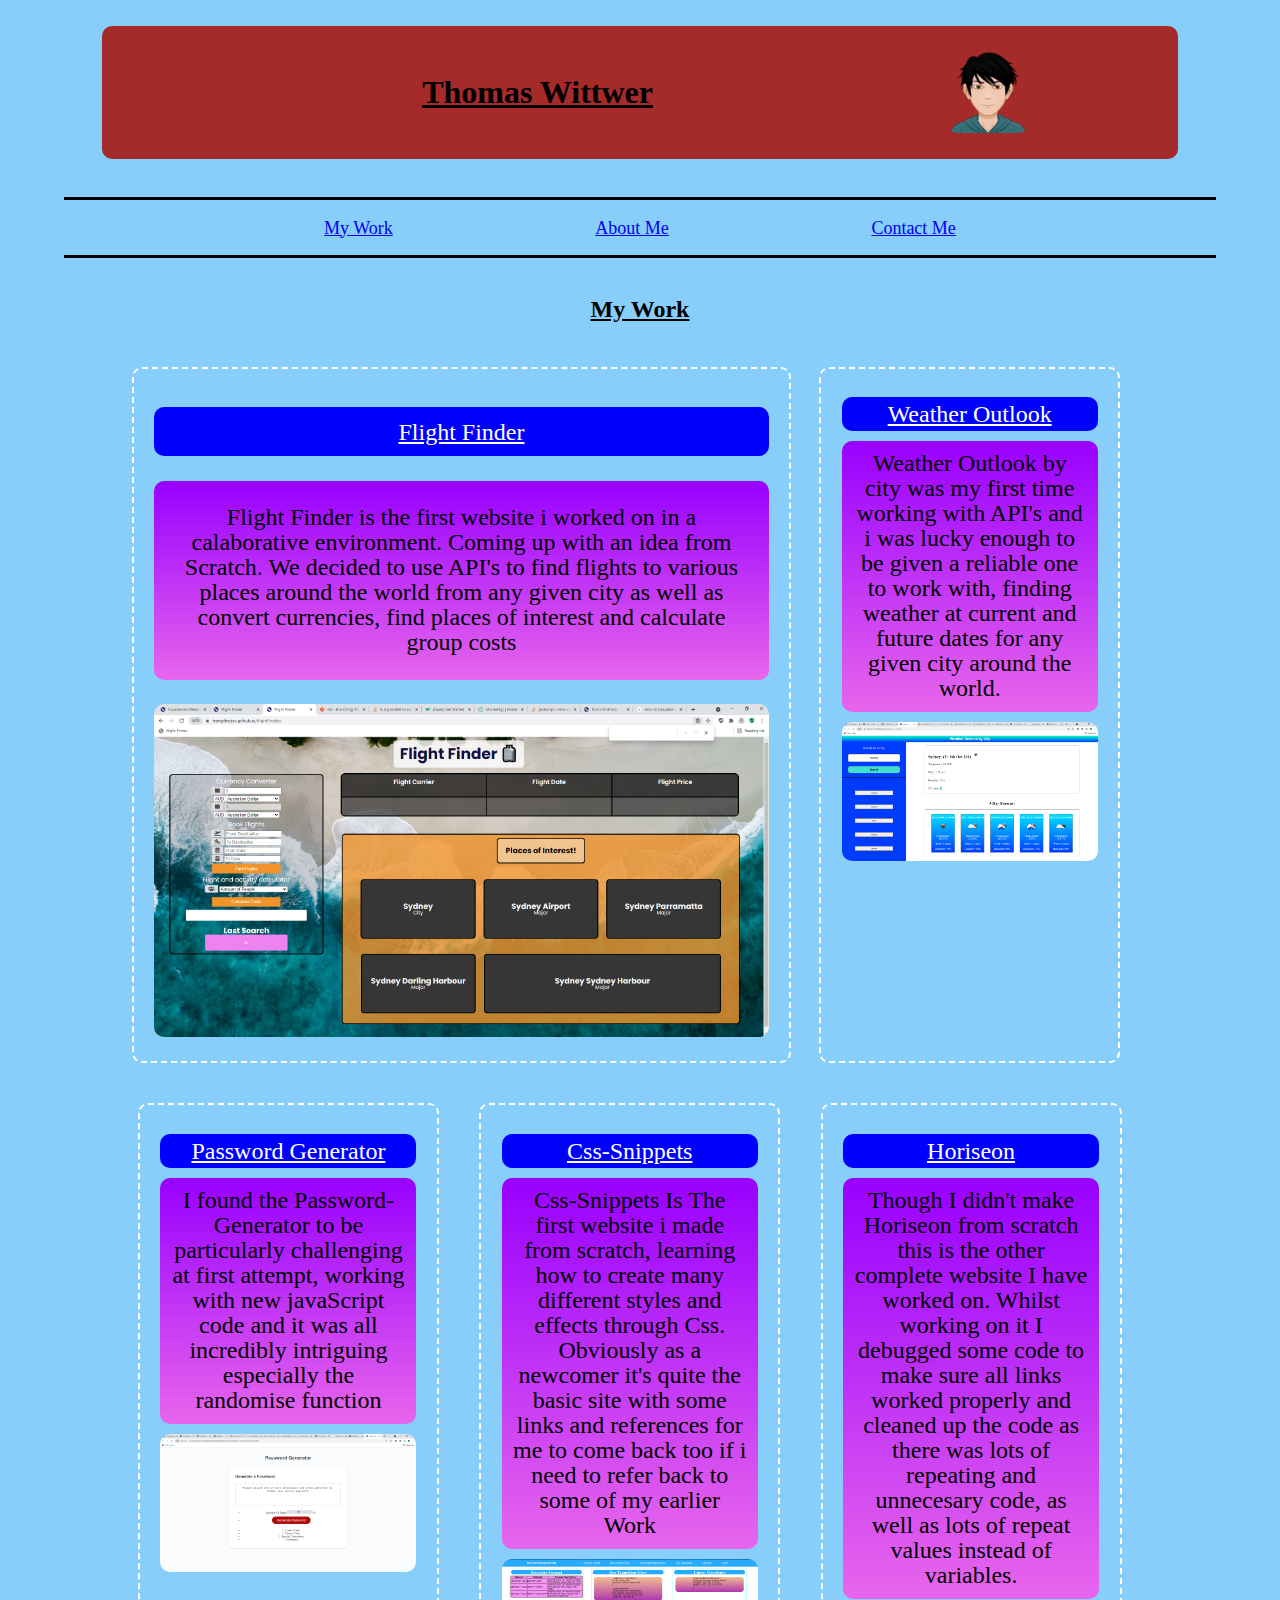
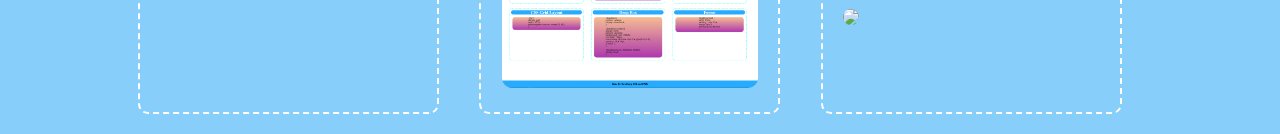
==== myWork.html @ a520e1fe "initial commit" ====
<!DOCTYPE html>
<html lang="en">
<head>
    <meta charset="UTF-8">
    <meta http-equiv="X-UA-Compatible" content="IE=edge">
    <meta name="viewport" content="width=device-width, initial-scale=1.0">
    <title>Tom's Portfolio</title>
    <link rel="stylesheet" href="./Assets/css/reset.css">
    <link rel="stylesheet" href="./Assets/css/style.css">
</head>
<body>
    <!--Header-->
    <header>
        <!--Want to put logo here-->
        <div class="mark">
            <h1>Thomas Wittwer </h1> 
            <img src="./Assets/images/AvatarMaker.png" id="avatar" />
        </div>
        
        <!--Links-->
        <nav>
            <ul>
                <li><a href="#myWork" id="myWork">My Work </a></li>
                <li><a href="#aboutMe" id="aboutMe">About Me </a></li>
                <li><a href="#contactMe" id="contactMe">Contact Me</a></li>
            </ul>
        </nav>
    </header>
    <h2 class="sectionHeadings" id="myWork">My Work</h2>
    <section> 
        <div class="card" id="mostRecent">
            <h3 class="myWorkHeadings">
                <a href="https://trangthedev.github.io/flightFinder/">Flight Finder</a>
            </h3>   
            <p class="websiteDescription"> Flight Finder is the first website i worked on in a calaborative environment. Coming up with an idea from Scratch. We decided to use API's to find flights
                to various places around the world from any given city as well as convert currencies, find places of interest and calculate group costs
            </p>
            <a href="https://trangthedev.github.io/flightFinder/" target="_blank"> <img src="./Assets/images/Flight Finder - Avast Secure Browser 8_10_2021 10_51_16 PM.png"> </a>
        </div>
        <div class="card">
            <h3 class="myWorkHeadings">
                <a href="https://thomas21119.github.io/Weather-OutLook/">Weather Outlook</a>
            </h3>   
            <p class="websiteDescription">Weather Outlook by city was my first time working with API's and i was lucky enough to be given a reliable one to work with, finding weather at current and future dates
                for any given city around the world.
            </p>
            <a href="https://thomas21119.github.io/Weather-OutLook/" target="_blank"> <img src="./Assets/images/Weather - Avast Secure Browser 8_10_2021 10_55_40 PM.png"</a>
        </h3>   
        </div>
        <div class="card">
            <h3 class="myWorkHeadings">
                <a href="https://thomas21119.github.io/Password-Generator/">Password Generator</a>
            </h3>   
            <p class="websiteDescription">I found the Password-Generator to be particularly challenging at first attempt, working with new javaScript code and it was all incredibly intriguing
                especially the randomise function
            </p>
            <a href="https://thomas21119.github.io/Password-Generator/" target="_blank" > <img src="./Assets/images/Weather - Avast Secure Browser 8_10_2021 10_57_27 PM.png" /></a>
        </div>
        <div class="card">
            <h3 class="myWorkHeadings">
                <a href="https://thomas21119.github.io/Css-Snippets/" target="_blank">Css-Snippets</a>
            </h3>
            <p class="websiteDescription">Css-Snippets Is The first website i made from scratch, learning how to create many different styles and effects through Css.  
                Obviously as a newcomer it's quite the basic site with some links and references for me to come back too if i need to refer back to some of my earlier Work
            </p>
            <a href="https://thomas21119.github.io/Css-Snippets/" target="_blank"><img src="./Assets/images/2021-08-29.png" width="100%" /></a>
        </div>
        <div class="card">
            <h3 class="myWorkHeadings">
                <a href="https://thomas21119.github.io/Horiseon/">Horiseon</a>
            </h3>   
            <p class="websiteDescription">Though I didn't make Horiseon from scratch this is the other complete website I have worked on. Whilst working on it I 
                debugged some code to make sure all links worked properly and cleaned up the code as there was lots of repeating and unnecesary code, as well as lots of repeat values instead of variables. 
            </p>
            <a href="https://thomas21119.github.io/Horiseon/" target="_blank"><img src="./Assets/images/2021-08-20 (2).png" /> </a>
        </div>
</body>
<script src="https://ajax.googleapis.com/ajax/libs/jquery/3.5.1/jquery.min.js"></script>
<script src="./Assets/javaScript/script.js"></script>
</html>
---- Assets/css/style.css ----
body {
    background-color: lightskyblue;
}

:root {
    --borderRadius: 10px;
}

header {
    display: flex;
    flex-direction: column;
    justify-content: space-evenly;
    align-items: center;
}

.mark {
    background-color: brown;
    width: 80%;
    display: flex;
    align-items: center;
    margin: 2% auto;
    padding: 2%;
    border-radius: var(--borderRadius);
}

h1 {
    display: flex;
    justify-content: space-evenly;
    font-size: xx-large;
    font-weight: 900;
    font-family: Georgia, 'Times New Roman', Times, serif;
    width: 80%;
    text-decoration: underline;
    text-align: center;
}

#avatar {
    width: 20%;
}

nav {
    border-top: 3px solid black;
    border-bottom: 3px solid black;
    display: flex;
    width: 90%;
    margin: 2% auto;
}

nav ul {
    display: flex;
    width: 90%;
    margin: 3% auto;
    justify-content: space-evenly;
}

li {
    font-size: large;
    line-height: 2rem;
}

section {
    display: flex;
    flex-wrap: wrap;
    width: 80%;
    margin: 0 auto;
    justify-content: space-around;
}

.aboutMe {
    width: 80%;
    margin: 2% auto;
}

.sectionHeadings {
    font-size: x-large;
    font-weight: 600;
    text-align: center;
    margin: 2% auto;
    text-decoration: underline;
    width: 100%;
}

p {
    line-height: 20px;
    text-align: center;
    font-size: large;
}

.hireMe {
    display: flex;
    flex-direction: column;
}

/* MyWork Page */

.card {
    border: 2px dashed white;
    margin: 5% auto;
    padding: 5%;
    border-radius: var(--borderRadius);
}

.myWorkHeadings {
    display: flex;
    width: 100%;
    font-size: x-large;
    margin: 3% auto;
    justify-content: center;
    background-color: blue;
    padding: 2% 0;
    border-radius: var(--borderRadius);
}

.websiteDescription {
    padding: 4%;
    background-image: linear-gradient(
    rgb(153, 0, 255) 0%,
    rgb(231, 102, 236) 100%
    );
    margin: 4% auto;
    border-radius: var(--borderRadius);
}

.myWorkHeadings a {
    text-align: center;
    color: white;
}

img {
    width: 100%;
    border-radius: var(--borderRadius);
}

@media screen and (min-width:768px) {
    .card {
        width: 25%;
        margin: 2% 0;
        margin-right: 2%;
        padding: 2%;
    }

    #mostRecent {
        width: 60%;
    }

    #avatar {
        width: 15%;
    }

    p {
        line-height: 25px;
        text-align: center;
        font-size: x-large;
    }

    nav ul {
        display: flex;
        width: 90%;
        margin: 2% auto;
        justify-content: space-evenly;
    }
    
}

@media screen and (min-width:1200px) {
    #avatar {
        width: 8%;
    }

    nav {
        border-top: 3px solid black;
        border-bottom: 3px solid black;
        display: flex;
        width: 90%;
        margin: 1% auto;
    }

    nav ul {
        display: flex;
        width: 90%;
        margin: 1% auto;
        justify-content: space-evenly;
    }
}
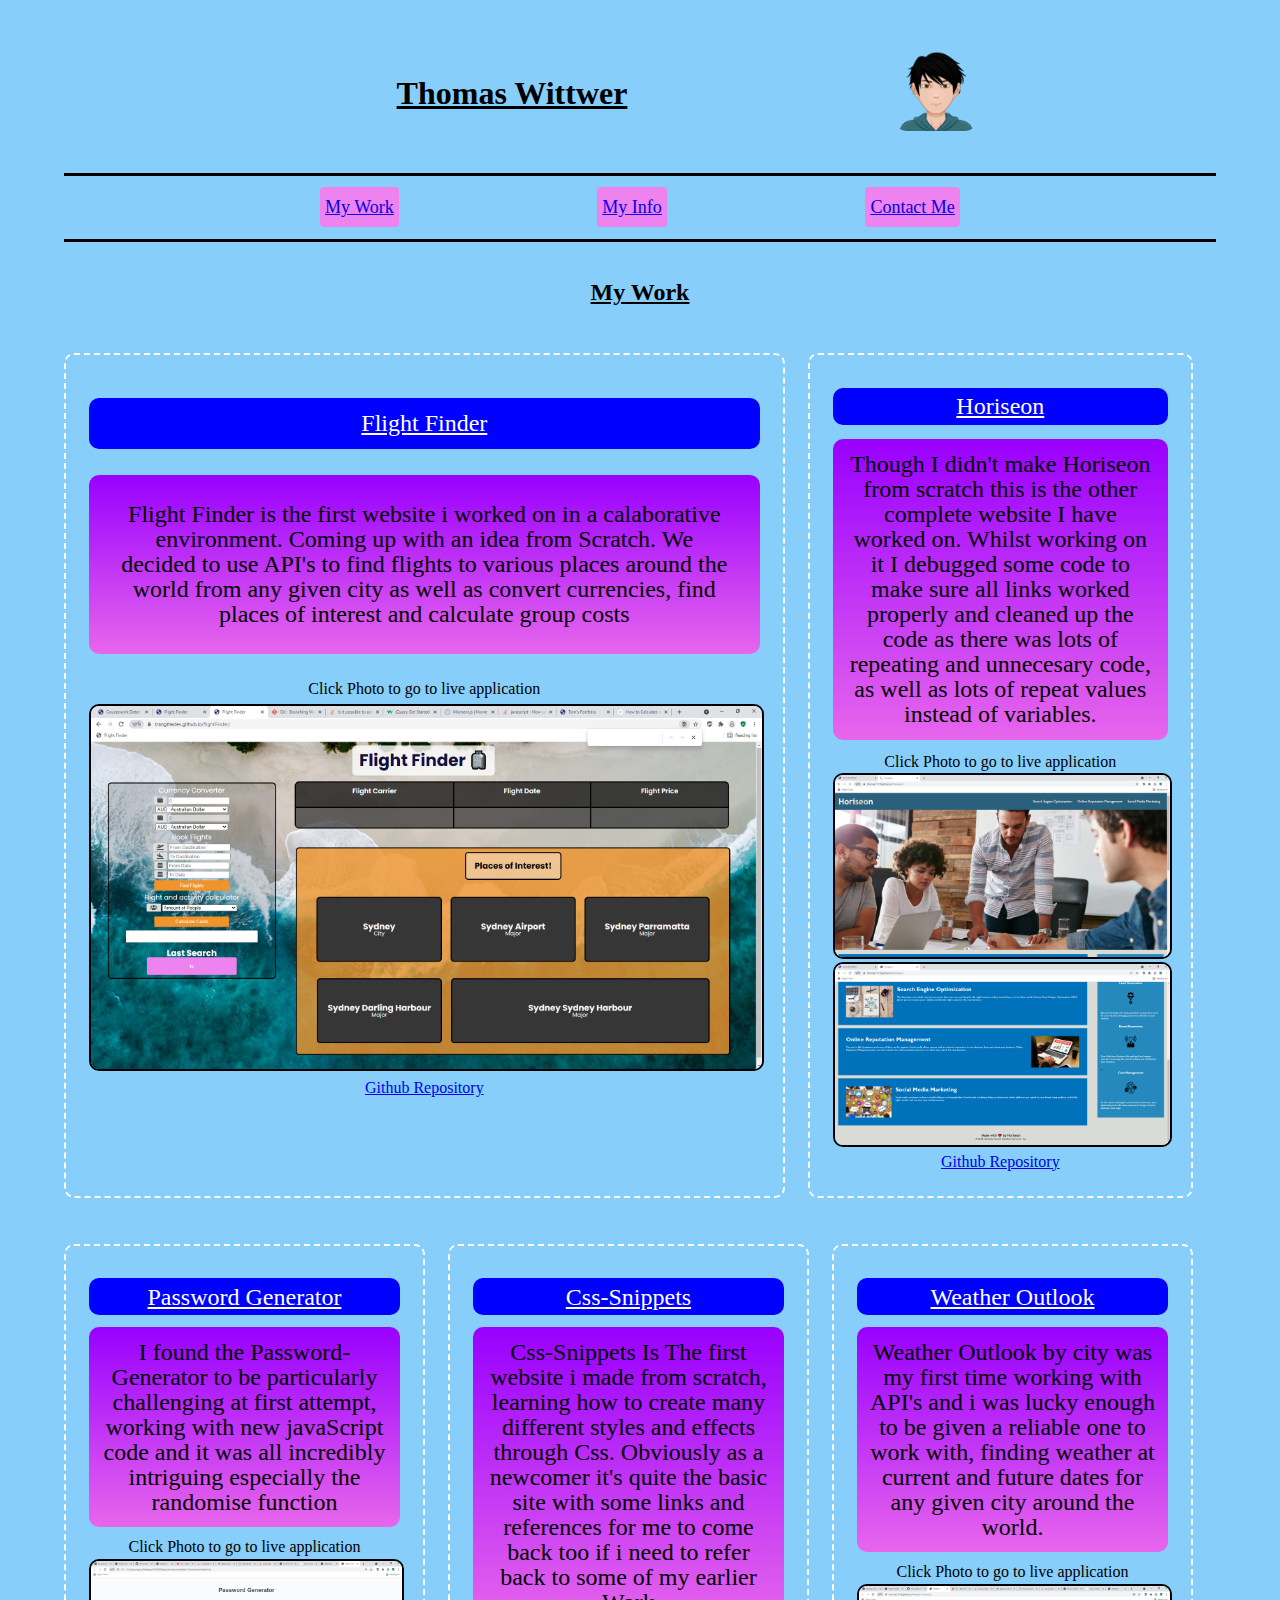
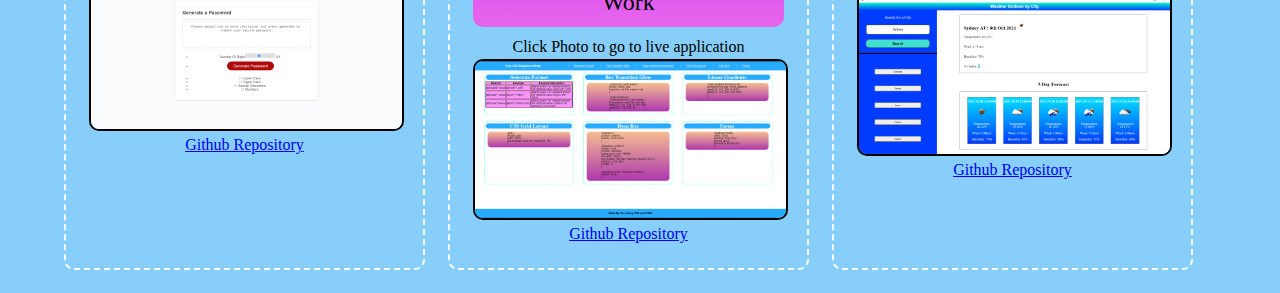
==== commit 2ac84615: "first update commit" ====
--- a/myWork.html
+++ b/myWork.html
@@ -13,66 +13,84 @@
     <header>
         <!--Want to put logo here-->
         <div class="mark">
+                <div id="name">
             <h1>Thomas Wittwer </h1> 
-            <img src="./Assets/images/AvatarMaker.png" id="avatar" />
+                </div>
+            <div id="photo">
+                <img src="./Assets/images/AvatarMaker.png" id="avatar" />
+            </div>
         </div>
         
         <!--Links-->
         <nav>
             <ul>
                 <li><a href="#myWork" id="myWork">My Work </a></li>
-                <li><a href="#aboutMe" id="aboutMe">About Me </a></li>
+                <li><a href="#aboutMe" id="myInfo"> My Info </a></li>
                 <li><a href="#contactMe" id="contactMe">Contact Me</a></li>
             </ul>
         </nav>
     </header>
     <h2 class="sectionHeadings" id="myWork">My Work</h2>
     <section> 
-        <div class="card" id="mostRecent">
-            <h3 class="myWorkHeadings">
-                <a href="https://trangthedev.github.io/flightFinder/">Flight Finder</a>
-            </h3>   
-            <p class="websiteDescription"> Flight Finder is the first website i worked on in a calaborative environment. Coming up with an idea from Scratch. We decided to use API's to find flights
-                to various places around the world from any given city as well as convert currencies, find places of interest and calculate group costs
-            </p>
-            <a href="https://trangthedev.github.io/flightFinder/" target="_blank"> <img src="./Assets/images/Flight Finder - Avast Secure Browser 8_10_2021 10_51_16 PM.png"> </a>
+        <div class="topRow">
+            <div class="card" id="mostRecent">
+                <h3 class="myWorkHeadings">
+                    <a href="https://trangthedev.github.io/flightFinder/">Flight Finder</a>
+                </h3>   
+                <p class="websiteDescription"> Flight Finder is the first website i worked on in a calaborative environment. Coming up with an idea from Scratch. We decided to use API's to find flights
+                    to various places around the world from any given city as well as convert currencies, find places of interest and calculate group costs
+                </p>
+                <p> Click Photo to go to live application </p>
+                <a href="https://trangthedev.github.io/flightFinder/" target="_blank"> <img src="./Assets/images/Flight Finder - Avast Secure Browser 8_10_2021 10_51_16 PM.png"> </a>
+                <a target="_blank" href="https://github.com/TrangTheDev/flightFinder"> <h4> Github Repository </h4> </a>
+            </div>
+            <div class="card">
+                <h3 class="myWorkHeadings">
+                    <a href="https://thomas21119.github.io/Horiseon/">Horiseon</a>
+                </h3>   
+                <p class="websiteDescription">Though I didn't make Horiseon from scratch this is the other complete website I have worked on. Whilst working on it I 
+                    debugged some code to make sure all links worked properly and cleaned up the code as there was lots of repeating and unnecesary code, as well as lots of repeat values instead of variables. 
+                </p>
+                <p> Click Photo to go to live application </p>
+                <a href="https://thomas21119.github.io/Horiseon/" target="_blank"><img src="./Assets/images/Horiseon - Avast Secure Browser 10_10_2021 3_27_01 PM.png" /> </a>
+                <a href="https://thomas21119.github.io/Horiseon/" target="_blank"><img src="./Assets/images/Horiseon - Avast Secure Browser 10_10_2021 3_27_27 PM.png" /> </a>
+                <a target="_blank" href="https://github.com/Thomas21119/Horiseon"> <h4> Github Repository </h4> </a>
+            </div>
         </div>
-        <div class="card">
-            <h3 class="myWorkHeadings">
-                <a href="https://thomas21119.github.io/Weather-OutLook/">Weather Outlook</a>
-            </h3>   
-            <p class="websiteDescription">Weather Outlook by city was my first time working with API's and i was lucky enough to be given a reliable one to work with, finding weather at current and future dates
-                for any given city around the world.
-            </p>
-            <a href="https://thomas21119.github.io/Weather-OutLook/" target="_blank"> <img src="./Assets/images/Weather - Avast Secure Browser 8_10_2021 10_55_40 PM.png"</a>
-        </h3>   
-        </div>
-        <div class="card">
-            <h3 class="myWorkHeadings">
-                <a href="https://thomas21119.github.io/Password-Generator/">Password Generator</a>
-            </h3>   
-            <p class="websiteDescription">I found the Password-Generator to be particularly challenging at first attempt, working with new javaScript code and it was all incredibly intriguing
-                especially the randomise function
-            </p>
-            <a href="https://thomas21119.github.io/Password-Generator/" target="_blank" > <img src="./Assets/images/Weather - Avast Secure Browser 8_10_2021 10_57_27 PM.png" /></a>
-        </div>
-        <div class="card">
-            <h3 class="myWorkHeadings">
-                <a href="https://thomas21119.github.io/Css-Snippets/" target="_blank">Css-Snippets</a>
-            </h3>
-            <p class="websiteDescription">Css-Snippets Is The first website i made from scratch, learning how to create many different styles and effects through Css.  
-                Obviously as a newcomer it's quite the basic site with some links and references for me to come back too if i need to refer back to some of my earlier Work
-            </p>
-            <a href="https://thomas21119.github.io/Css-Snippets/" target="_blank"><img src="./Assets/images/2021-08-29.png" width="100%" /></a>
-        </div>
-        <div class="card">
-            <h3 class="myWorkHeadings">
-                <a href="https://thomas21119.github.io/Horiseon/">Horiseon</a>
-            </h3>   
-            <p class="websiteDescription">Though I didn't make Horiseon from scratch this is the other complete website I have worked on. Whilst working on it I 
-                debugged some code to make sure all links worked properly and cleaned up the code as there was lots of repeating and unnecesary code, as well as lots of repeat values instead of variables. 
-            </p>
-            <a href="https://thomas21119.github.io/Horiseon/" target="_blank"><img src="./Assets/images/2021-08-20 (2).png" /> </a>
+        <div class="bottomRow">
+            <div class="card">
+                <h3 class="myWorkHeadings">
+                    <a href="https://thomas21119.github.io/Password-Generator/">Password Generator</a>
+                </h3>   
+                <p class="websiteDescription">I found the Password-Generator to be particularly challenging at first attempt, working with new javaScript code and it was all incredibly intriguing
+                    especially the randomise function
+                </p>
+                <p> Click Photo to go to live application </p>
+                <a href="https://thomas21119.github.io/Password-Generator/" target="_blank" > <img src="./Assets/images/Weather - Avast Secure Browser 8_10_2021 10_57_27 PM.png" /> </a>
+                <a target="_blank" href="https://github.com/Thomas21119/Password-Generator"> <h4> Github Repository </h4> </a>
+            </div>
+            <div class="card">
+                <h3 class="myWorkHeadings">
+                    <a href="https://thomas21119.github.io/Css-Snippets/" target="_blank">Css-Snippets</a>
+                </h3>
+                <p class="websiteDescription">Css-Snippets Is The first website i made from scratch, learning how to create many different styles and effects through Css.  
+                    Obviously as a newcomer it's quite the basic site with some links and references for me to come back too if i need to refer back to some of my earlier Work
+                </p>
+                <p> Click Photo to go to live application </p>
+                <a href="https://thomas21119.github.io/Css-Snippets/" target="_blank"><img src="./Assets/images/2021-08-29.png" width="100%" /> </a>
+                <a target="_blank" href="https://github.com/Thomas21119/Css-Snippets"> <h4> Github Repository </h4> </a>
+            </div>
+            <div class="card">
+                <h3 class="myWorkHeadings">
+                    <a href="https://thomas21119.github.io/Weather-OutLook/">Weather Outlook</a>
+                </h3>   
+                <p class="websiteDescription">Weather Outlook by city was my first time working with API's and i was lucky enough to be given a reliable one to work with, finding weather at current and future dates
+                    for any given city around the world.
+                </p>
+                <p> Click Photo to go to live application </p>
+                <a href="https://thomas21119.github.io/Weather-OutLook/" target="_blank"> <img src="./Assets/images/Weather - Avast Secure Browser 8_10_2021 10_55_40 PM.png" /> </a>
+                <a target="_blank" href="https://github.com/Thomas21119/Weather-OutLook"> <h4> Github Repository </h4> </a>
+            </div>
         </div>
 </body>
 <script src="https://ajax.googleapis.com/ajax/libs/jquery/3.5.1/jquery.min.js"></script>
--- a/Assets/css/style.css
+++ b/Assets/css/style.css
@@ -1,5 +1,25 @@
+html {
+    height: 100%;
+}
+
 body {
     background-color: lightskyblue;
+    display: flex;
+    flex-direction: column;
+    height: 100%;
+    margin: 0 auto;
+}
+
+main {
+    display: flex;
+    flex-direction: column;
+}
+
+section {
+    display: flex;
+    flex-direction: column;
+    justify-content: space-evenly;
+    align-items: center;
 }
 
 :root {
@@ -11,20 +31,28 @@
     flex-direction: column;
     justify-content: space-evenly;
     align-items: center;
+    margin-top: 2%;
 }
 
 .mark {
-    background-color: brown;
     width: 80%;
     display: flex;
     align-items: center;
     margin: 2% auto;
-    padding: 2%;
-    border-radius: var(--borderRadius);
+    border-radius: var(--borderRadius);
+}
+
+#name {
+    width: 75%;
+}
+
+#photo {
+    width: 25%;
 }
 
 h1 {
     display: flex;
+    margin: 0 auto;
     justify-content: space-evenly;
     font-size: xx-large;
     font-weight: 900;
@@ -35,7 +63,7 @@
 }
 
 #avatar {
-    width: 20%;
+    width: 70px;
 }
 
 nav {
@@ -53,22 +81,38 @@
     justify-content: space-evenly;
 }
 
-li {
-    font-size: large;
-    line-height: 2rem;
+header li {
+    display: flex;
+    align-items: center;
+    font-size: large;
+    background-color: violet;
+    padding: 5px;
+    border-radius: var(--borderRadius);
+    border:none;
+    color:white;
+    height: 30px;
+    border-radius:4px;
+    box-shadow: inset 0 0 0 0 #f9e506;
+    transition:ease-out 0.3s;
+}
+
+header li:hover {
+    box-shadow: inset 300px 0 0 0 #f9e506;
+    color:#000;
 }
 
 section {
     display: flex;
     flex-wrap: wrap;
-    width: 80%;
+    width: 90%;
     margin: 0 auto;
     justify-content: space-around;
+    
 }
 
 .aboutMe {
     width: 80%;
-    margin: 2% auto;
+    margin: 0 auto;
 }
 
 .sectionHeadings {
@@ -80,15 +124,48 @@
     width: 100%;
 }
 
+main p {
+    line-height: 20px;
+    text-align: center;
+    font-size: large;
+}
+
 p {
-    line-height: 20px;
-    text-align: center;
-    font-size: large;
+    text-align: center;
+    margin: 1%;
 }
 
 .hireMe {
     display: flex;
     flex-direction: column;
+    align-items: center;
+    justify-content: center;
+}
+
+.hireMe ul {
+    width: 100%;
+    display: flex;
+    justify-content: space-evenly;
+    align-items: center;
+}
+
+.hireMe ul li {
+    text-align: center;
+    font-size: large;
+    background-color: violet;
+    padding: 5px;
+    border-radius: var(--borderRadius);
+    border:none;
+    color:white;
+    border-radius:4px;
+    box-shadow: inset 0 0 0 0 #f9e506;
+    transition:ease-out 0.3s;
+    margin: 0 5%;
+}
+
+.hireMe ul li:hover {
+    box-shadow: inset 300px 0 0 0 #f9e506;
+    color:#000;
 }
 
 /* MyWork Page */
@@ -119,6 +196,9 @@
     );
     margin: 4% auto;
     border-radius: var(--borderRadius);
+    line-height: 20px;
+    text-align: center;
+    font-size: large;
 }
 
 .myWorkHeadings a {
@@ -131,23 +211,58 @@
     border-radius: var(--borderRadius);
 }
 
+h4 {
+    text-align: center;
+    margin: 1%;
+}
+
+a img {
+    border: 2px solid black;
+    transition: all 0.5s ease-in-out;
+}
+
+a img:hover {
+    box-shadow: inset 0px 0px 8px 
+    rgba(232, 102, 236, 1), 0 0 15px 
+    rgba(232, 102, 236, 1);
+}
+
 @media screen and (min-width:768px) {
+    section {
+        display: inline-flex;
+        flex-wrap: wrap;
+        flex-direction: row;
+        align-items: center;
+    }
+
+    .topRow {
+        display: inline-flex;
+        justify-content: space-evenly;
+        width: 100%;
+    }
+
+    .bottomRow {
+        display: inline-flex;
+        justify-content: space-evenly;
+        width: 100%;
+    }
+    
     .card {
-        width: 25%;
+        width: 40%;
         margin: 2% 0;
         margin-right: 2%;
         padding: 2%;
     }
 
     #mostRecent {
-        width: 60%;
+        width: 80%;
     }
 
     #avatar {
-        width: 15%;
-    }
-
-    p {
+        width: 100px;
+    }
+
+    .websiteDescription {
         line-height: 25px;
         text-align: center;
         font-size: x-large;
@@ -164,7 +279,7 @@
 
 @media screen and (min-width:1200px) {
     #avatar {
-        width: 8%;
+        width: 80px;
     }
 
     nav {
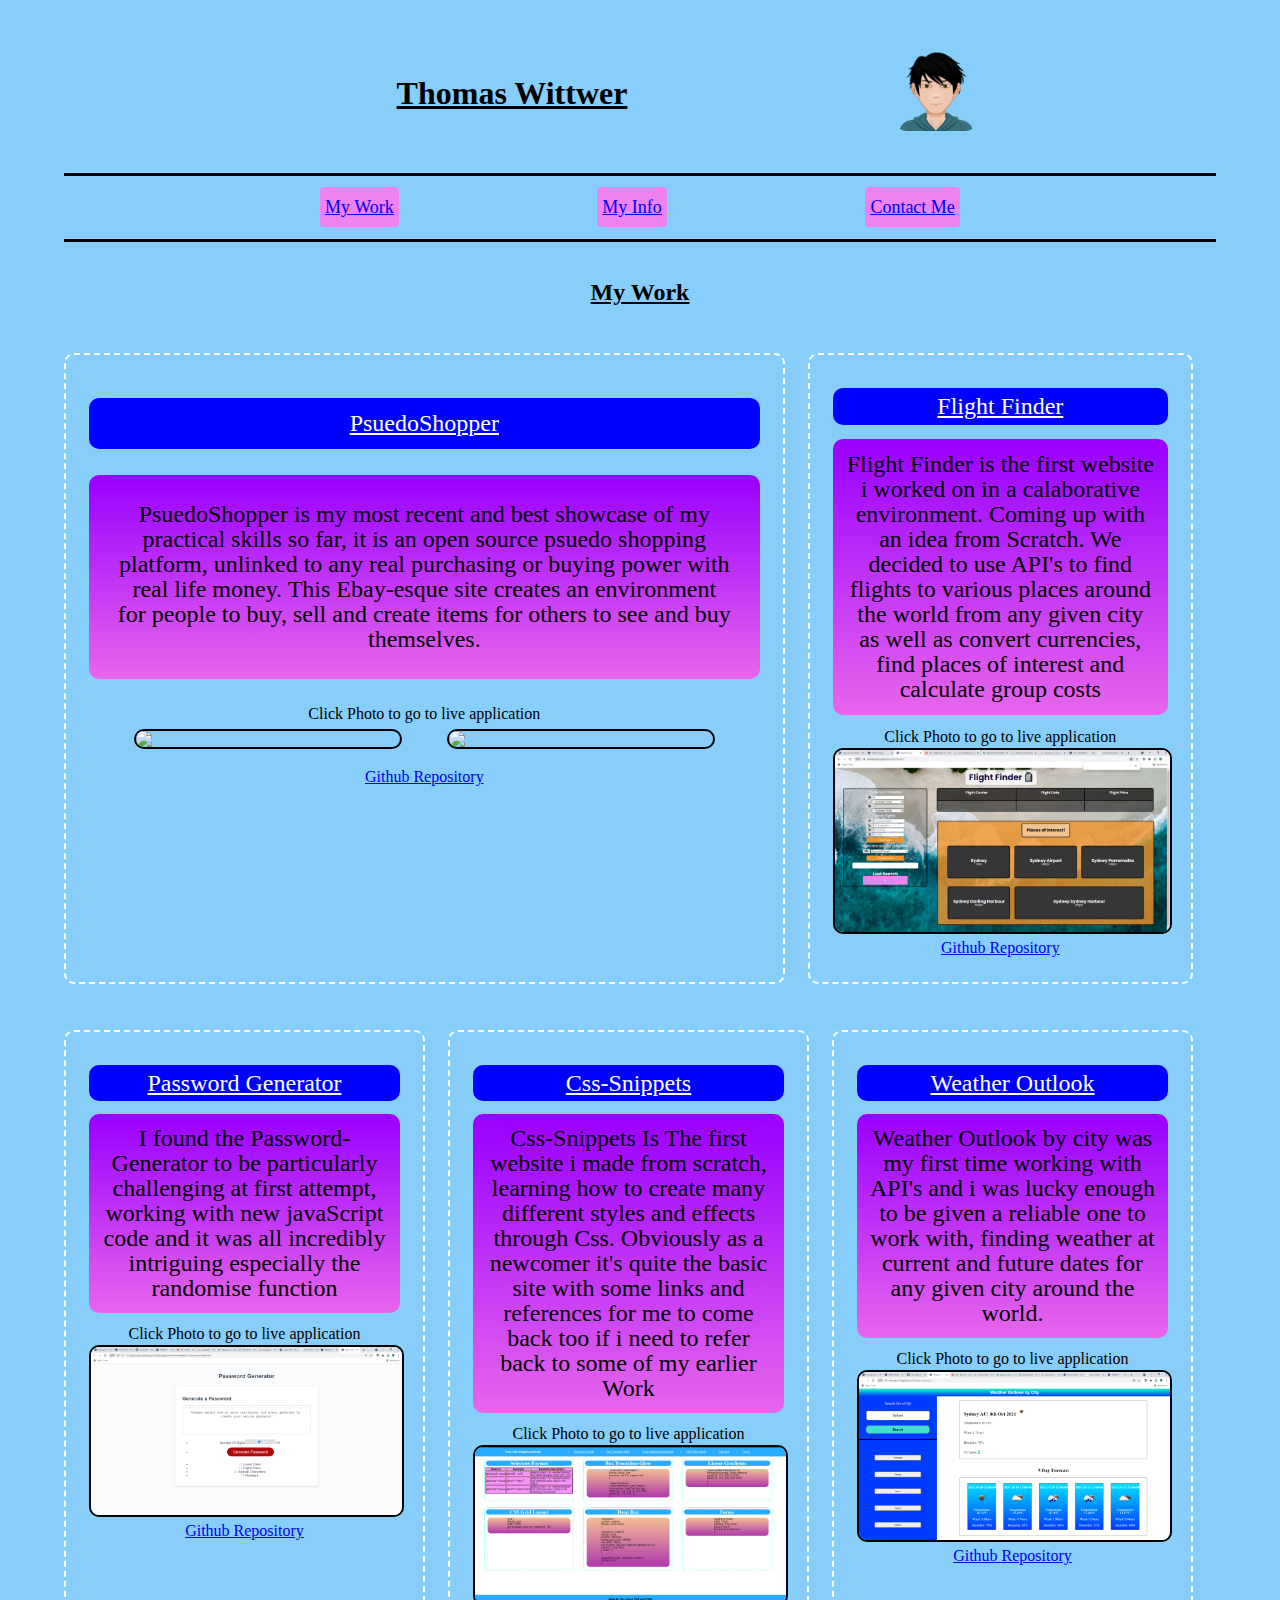
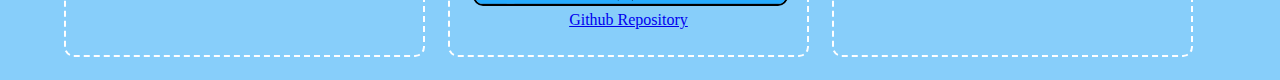
==== commit 354f6fbb: "adding psuedoshopper and changing css" ====
--- a/myWork.html
+++ b/myWork.html
@@ -35,6 +35,20 @@
         <div class="topRow">
             <div class="card" id="mostRecent">
                 <h3 class="myWorkHeadings">
+                    <a href="https://psuedoshopper.herokuapp.com/">PsuedoShopper</a>
+                </h3>   
+                <p class="websiteDescription"> PsuedoShopper is my most recent and best showcase of my practical skills so far, it is an open source psuedo shopping platform, unlinked to any
+                    real purchasing or buying power with real life money. This Ebay-esque site creates an environment for people to buy, sell and create items for others to see and buy themselves.
+                </p>
+                <p> Click Photo to go to live application </p>
+                <div id="images">
+                    <a href="https://psuedoshopper.herokuapp.com/" target="_blank"> <img src="https://github.com/Thomas21119/PsuedoShopper/raw/main/public/images/homepage.png"> </a>
+                    <a href="https://psuedoshopper.herokuapp.com/" target="_blank"> <img src="https://github.com/Thomas21119/PsuedoShopper/raw/main/public/images/dashboard.png"> </a>
+                </div>
+                <a target="_blank" href="https://github.com/Thomas21119/PsuedoShopper"> <h4> Github Repository </h4> </a>
+            </div>
+            <div class="card">
+                <h3 class="myWorkHeadings">
                     <a href="https://trangthedev.github.io/flightFinder/">Flight Finder</a>
                 </h3>   
                 <p class="websiteDescription"> Flight Finder is the first website i worked on in a calaborative environment. Coming up with an idea from Scratch. We decided to use API's to find flights
@@ -43,18 +57,6 @@
                 <p> Click Photo to go to live application </p>
                 <a href="https://trangthedev.github.io/flightFinder/" target="_blank"> <img src="./Assets/images/Flight Finder - Avast Secure Browser 8_10_2021 10_51_16 PM.png"> </a>
                 <a target="_blank" href="https://github.com/TrangTheDev/flightFinder"> <h4> Github Repository </h4> </a>
-            </div>
-            <div class="card">
-                <h3 class="myWorkHeadings">
-                    <a href="https://thomas21119.github.io/Horiseon/">Horiseon</a>
-                </h3>   
-                <p class="websiteDescription">Though I didn't make Horiseon from scratch this is the other complete website I have worked on. Whilst working on it I 
-                    debugged some code to make sure all links worked properly and cleaned up the code as there was lots of repeating and unnecesary code, as well as lots of repeat values instead of variables. 
-                </p>
-                <p> Click Photo to go to live application </p>
-                <a href="https://thomas21119.github.io/Horiseon/" target="_blank"><img src="./Assets/images/Horiseon - Avast Secure Browser 10_10_2021 3_27_01 PM.png" /> </a>
-                <a href="https://thomas21119.github.io/Horiseon/" target="_blank"><img src="./Assets/images/Horiseon - Avast Secure Browser 10_10_2021 3_27_27 PM.png" /> </a>
-                <a target="_blank" href="https://github.com/Thomas21119/Horiseon"> <h4> Github Repository </h4> </a>
             </div>
         </div>
         <div class="bottomRow">
--- a/Assets/css/style.css
+++ b/Assets/css/style.css
@@ -1,299 +1,323 @@
 html {
-    height: 100%;
+  height: 100%;
 }
 
 body {
-    background-color: lightskyblue;
-    display: flex;
-    flex-direction: column;
-    height: 100%;
-    margin: 0 auto;
+  background-color: lightskyblue;
+  display: flex;
+  flex-direction: column;
+  height: 100%;
+  margin: 0 auto;
 }
 
 main {
-    display: flex;
-    flex-direction: column;
+  display: flex;
+  flex-direction: column;
 }
 
 section {
-    display: flex;
-    flex-direction: column;
-    justify-content: space-evenly;
+  display: flex;
+  flex-direction: column;
+  justify-content: space-evenly;
+  align-items: center;
+}
+
+:root {
+  --borderRadius: 10px;
+}
+
+header {
+  display: flex;
+  flex-direction: column;
+  justify-content: space-evenly;
+  align-items: center;
+  margin-top: 2%;
+}
+
+.mark {
+  width: 80%;
+  display: flex;
+  align-items: center;
+  margin: 2% auto;
+  border-radius: var(--borderRadius);
+}
+
+#name {
+  width: 75%;
+}
+
+#photo {
+  width: 25%;
+}
+
+h1 {
+  display: flex;
+  margin: 0 auto;
+  justify-content: space-evenly;
+  font-size: xx-large;
+  font-weight: 900;
+  font-family: Georgia, "Times New Roman", Times, serif;
+  width: 80%;
+  text-decoration: underline;
+  text-align: center;
+}
+
+#avatar {
+  width: 70px;
+}
+
+nav {
+  border-top: 3px solid black;
+  border-bottom: 3px solid black;
+  display: flex;
+  width: 90%;
+  margin: 2% auto;
+}
+
+nav ul {
+  display: flex;
+  width: 90%;
+  margin: 3% auto;
+  justify-content: space-evenly;
+}
+
+header li {
+  display: flex;
+  align-items: center;
+  font-size: large;
+  background-color: violet;
+  padding: 5px;
+  border-radius: var(--borderRadius);
+  border: none;
+  color: white;
+  height: 30px;
+  border-radius: 4px;
+  box-shadow: inset 0 0 0 0 #f9e506;
+  transition: ease-out 0.3s;
+}
+
+header li:hover {
+  box-shadow: inset 300px 0 0 0 #f9e506;
+  color: #000;
+}
+
+section {
+  display: flex;
+  flex-wrap: wrap;
+  width: 90%;
+  margin: 0 auto;
+  justify-content: space-around;
+}
+
+.aboutMe {
+  width: 80%;
+  margin: 0 auto;
+}
+
+.sectionHeadings {
+  font-size: x-large;
+  font-weight: 600;
+  text-align: center;
+  margin: 2% auto;
+  text-decoration: underline;
+  width: 100%;
+}
+
+main p {
+  line-height: 20px;
+  text-align: center;
+  font-size: large;
+}
+
+p {
+  text-align: center;
+  margin: 1%;
+}
+
+.hireMe {
+  display: flex;
+  flex-direction: column;
+  align-items: center;
+  justify-content: center;
+}
+
+.hireMe ul {
+  width: 100%;
+  display: flex;
+  justify-content: space-evenly;
+  align-items: center;
+}
+
+.hireMe ul li {
+  text-align: center;
+  font-size: large;
+  background-color: violet;
+  padding: 5px;
+  border-radius: var(--borderRadius);
+  border: none;
+  color: white;
+  border-radius: 4px;
+  box-shadow: inset 0 0 0 0 #f9e506;
+  transition: ease-out 0.3s;
+  margin: 0 5%;
+}
+
+.hireMe ul li:hover {
+  box-shadow: inset 300px 0 0 0 #f9e506;
+  color: #000;
+}
+
+/* MyWork Page */
+
+.card {
+  border: 2px dashed white;
+  margin: 5% auto;
+  padding: 5%;
+  border-radius: var(--borderRadius);
+}
+
+.myWorkHeadings {
+  display: flex;
+  width: 100%;
+  font-size: x-large;
+  margin: 3% auto;
+  justify-content: center;
+  background-color: blue;
+  padding: 2% 0;
+  border-radius: var(--borderRadius);
+}
+
+#images {
+  display: flex;
+  width: 100%;
+  flex-direction: column;
+  align-items: center;
+  justify-content: space-evenly;
+}
+
+#images img {
+  margin-bottom: 5%;
+}
+
+.websiteDescription {
+  padding: 4%;
+  background-image: linear-gradient(
+    rgb(153, 0, 255) 0%,
+    rgb(231, 102, 236) 100%
+  );
+  margin: 4% auto;
+  border-radius: var(--borderRadius);
+  line-height: 20px;
+  text-align: center;
+  font-size: large;
+}
+
+.myWorkHeadings a {
+  text-align: center;
+  color: white;
+}
+
+img {
+  width: 100%;
+  border-radius: var(--borderRadius);
+}
+
+h4 {
+  text-align: center;
+  margin: 1%;
+}
+
+a img {
+  border: 2px solid black;
+  transition: all 0.5s ease-in-out;
+}
+
+a img:hover {
+  box-shadow: inset 0px 0px 8px rgba(232, 102, 236, 1),
+    0 0 15px rgba(232, 102, 236, 1);
+}
+
+@media screen and (min-width: 768px) {
+  section {
+    display: inline-flex;
+    flex-wrap: wrap;
+    flex-direction: row;
     align-items: center;
-}
-
-:root {
-    --borderRadius: 10px;
-}
-
-header {
-    display: flex;
-    flex-direction: column;
-    justify-content: space-evenly;
+  }
+
+  .topRow {
+    display: inline-flex;
+    justify-content: space-evenly;
+    width: 100%;
+  }
+
+  .bottomRow {
+    display: inline-flex;
+    justify-content: space-evenly;
+    width: 100%;
+  }
+
+  .card {
+    width: 40%;
+    margin: 2% 0;
+    margin-right: 2%;
+    padding: 2%;
+  }
+
+  #mostRecent {
+    width: 80%;
+  }
+
+  #images {
+    display: flex;
+    width: 100%;
+    flex-direction: row;
     align-items: center;
-    margin-top: 2%;
-}
-
-.mark {
-    width: 80%;
-    display: flex;
+    justify-content: space-evenly;
+  }
+
+  #images a {
+    display: flex;
+    width: 40%;
     align-items: center;
+    justify-content: center;
+  }
+
+  #avatar {
+    width: 100px;
+  }
+
+  .websiteDescription {
+    line-height: 25px;
+    text-align: center;
+    font-size: x-large;
+  }
+
+  nav ul {
+    display: flex;
+    width: 90%;
     margin: 2% auto;
-    border-radius: var(--borderRadius);
-}
-
-#name {
-    width: 75%;
-}
-
-#photo {
-    width: 25%;
-}
-
-h1 {
-    display: flex;
-    margin: 0 auto;
-    justify-content: space-evenly;
-    font-size: xx-large;
-    font-weight: 900;
-    font-family: Georgia, 'Times New Roman', Times, serif;
-    width: 80%;
-    text-decoration: underline;
-    text-align: center;
-}
-
-#avatar {
-    width: 70px;
-}
-
-nav {
+    justify-content: space-evenly;
+  }
+}
+
+@media screen and (min-width: 1200px) {
+  #avatar {
+    width: 80px;
+  }
+
+  nav {
     border-top: 3px solid black;
     border-bottom: 3px solid black;
     display: flex;
     width: 90%;
-    margin: 2% auto;
-}
-
-nav ul {
+    margin: 1% auto;
+  }
+
+  nav ul {
     display: flex;
     width: 90%;
-    margin: 3% auto;
-    justify-content: space-evenly;
-}
-
-header li {
-    display: flex;
-    align-items: center;
-    font-size: large;
-    background-color: violet;
-    padding: 5px;
-    border-radius: var(--borderRadius);
-    border:none;
-    color:white;
-    height: 30px;
-    border-radius:4px;
-    box-shadow: inset 0 0 0 0 #f9e506;
-    transition:ease-out 0.3s;
-}
-
-header li:hover {
-    box-shadow: inset 300px 0 0 0 #f9e506;
-    color:#000;
-}
-
-section {
-    display: flex;
-    flex-wrap: wrap;
-    width: 90%;
-    margin: 0 auto;
-    justify-content: space-around;
-    
-}
-
-.aboutMe {
-    width: 80%;
-    margin: 0 auto;
-}
-
-.sectionHeadings {
-    font-size: x-large;
-    font-weight: 600;
-    text-align: center;
-    margin: 2% auto;
-    text-decoration: underline;
-    width: 100%;
-}
-
-main p {
-    line-height: 20px;
-    text-align: center;
-    font-size: large;
-}
-
-p {
-    text-align: center;
-    margin: 1%;
-}
-
-.hireMe {
-    display: flex;
-    flex-direction: column;
-    align-items: center;
-    justify-content: center;
-}
-
-.hireMe ul {
-    width: 100%;
-    display: flex;
-    justify-content: space-evenly;
-    align-items: center;
-}
-
-.hireMe ul li {
-    text-align: center;
-    font-size: large;
-    background-color: violet;
-    padding: 5px;
-    border-radius: var(--borderRadius);
-    border:none;
-    color:white;
-    border-radius:4px;
-    box-shadow: inset 0 0 0 0 #f9e506;
-    transition:ease-out 0.3s;
-    margin: 0 5%;
-}
-
-.hireMe ul li:hover {
-    box-shadow: inset 300px 0 0 0 #f9e506;
-    color:#000;
-}
-
-/* MyWork Page */
-
-.card {
-    border: 2px dashed white;
-    margin: 5% auto;
-    padding: 5%;
-    border-radius: var(--borderRadius);
-}
-
-.myWorkHeadings {
-    display: flex;
-    width: 100%;
-    font-size: x-large;
-    margin: 3% auto;
-    justify-content: center;
-    background-color: blue;
-    padding: 2% 0;
-    border-radius: var(--borderRadius);
-}
-
-.websiteDescription {
-    padding: 4%;
-    background-image: linear-gradient(
-    rgb(153, 0, 255) 0%,
-    rgb(231, 102, 236) 100%
-    );
-    margin: 4% auto;
-    border-radius: var(--borderRadius);
-    line-height: 20px;
-    text-align: center;
-    font-size: large;
-}
-
-.myWorkHeadings a {
-    text-align: center;
-    color: white;
-}
-
-img {
-    width: 100%;
-    border-radius: var(--borderRadius);
-}
-
-h4 {
-    text-align: center;
-    margin: 1%;
-}
-
-a img {
-    border: 2px solid black;
-    transition: all 0.5s ease-in-out;
-}
-
-a img:hover {
-    box-shadow: inset 0px 0px 8px 
-    rgba(232, 102, 236, 1), 0 0 15px 
-    rgba(232, 102, 236, 1);
-}
-
-@media screen and (min-width:768px) {
-    section {
-        display: inline-flex;
-        flex-wrap: wrap;
-        flex-direction: row;
-        align-items: center;
-    }
-
-    .topRow {
-        display: inline-flex;
-        justify-content: space-evenly;
-        width: 100%;
-    }
-
-    .bottomRow {
-        display: inline-flex;
-        justify-content: space-evenly;
-        width: 100%;
-    }
-    
-    .card {
-        width: 40%;
-        margin: 2% 0;
-        margin-right: 2%;
-        padding: 2%;
-    }
-
-    #mostRecent {
-        width: 80%;
-    }
-
-    #avatar {
-        width: 100px;
-    }
-
-    .websiteDescription {
-        line-height: 25px;
-        text-align: center;
-        font-size: x-large;
-    }
-
-    nav ul {
-        display: flex;
-        width: 90%;
-        margin: 2% auto;
-        justify-content: space-evenly;
-    }
-    
-}
-
-@media screen and (min-width:1200px) {
-    #avatar {
-        width: 80px;
-    }
-
-    nav {
-        border-top: 3px solid black;
-        border-bottom: 3px solid black;
-        display: flex;
-        width: 90%;
-        margin: 1% auto;
-    }
-
-    nav ul {
-        display: flex;
-        width: 90%;
-        margin: 1% auto;
-        justify-content: space-evenly;
-    }
-}
+    margin: 1% auto;
+    justify-content: space-evenly;
+  }
+}
